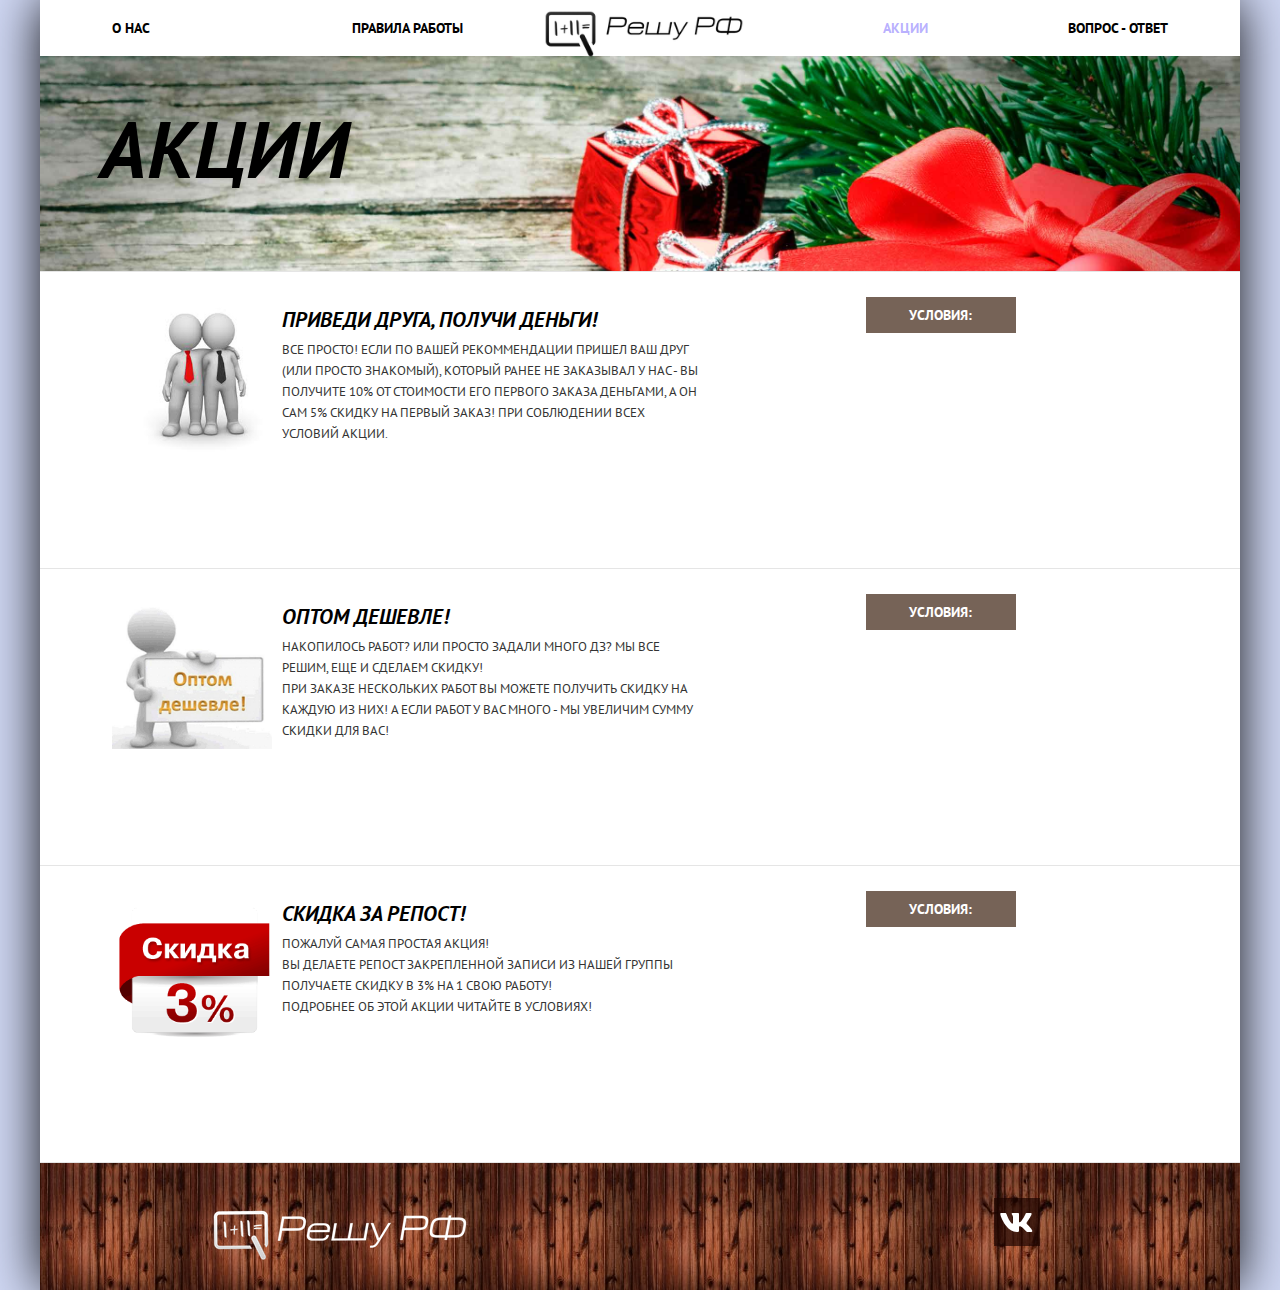
==== stock.html @ e9c898ef "reshurf" ====
<!DOCTYPE html>
<html lang="ru">
  <head>
    <meta charset="utf-8">
    <meta property = "og:image" content = "img/logo-header.png">
   	<meta property="og:image:width" content="55">
	<meta property="og:image:height" content="50">
    <title>Решу РФ</title>
    <link href="https://fonts.googleapis.com/css?family=PT+Sans:400,700&amp;subset=cyrillic" rel="stylesheet">
    <link rel="stylesheet" href="css/normalize.css">
    <link rel="stylesheet" href="css/style_min.css">
  </head>
  <body>
    <div class='container'>
      <header class="main-header">
        <nav class="main-nav">
          <ul class="site-nav">
            <li><a href="index.html">О нас</a></li>
            <li><a href="rules.html">Правила работы</a></li>
            <li><a class="actived">Акции</a></li>
            <li><a href="faq.html">Вопрос - ответ</a></li>
          </ul>
          <div class="main-header-logo">
            <a href="index.html">
              <img src="img/logo-header.png" width="200" height="150" alt="Логотип «Решу РФ»">
            </a>
          </div>
        </nav>
      </header>
      <main class="main-container">
        <h1 class="visually-hidden">Акции</h1>
        <section class="bg-stock">
          <h2>Акции</h2>
        </section>
        <section class="stocks">
          <ul class="stock-list">
            <li class="stock-item">
              <div class="stock-image img-friend">
              </div>
              <div class="stock-info">
                <h2 class="stock-name">Приведи друга, получи деньги!</h2>
                <p>Все просто! Если по вашей рекоммендации пришел ваш друг (или просто знакомый), который ранее не заказывал у нас - вы получите 10% от стоимости его первого заказа деньгами,
                  а он сам 5% скидку на первый заказ! При соблюдении всех условий акции.
                </p>
              </div>
              <div class="stock-details">
                <div class="stock-buttons">
                  <button type="button" class="button button-conditions button-conditions-friend" name="button-conditions">Условия:</button>
                </div>
                <ol class="conditions-stock conditions-stock-friend">
                  <li>Приглашенный ранее не заказывал у нас</li>
                  <li>Приглашенный при обращении четко дал понять, что он от Вас (назвал фио/дал на вас ссылку)</li>
                  <li>Приглашенному выполнили и он сдал работу</li>
                  <li>У Вас открыты ЛС сообщения вконтакте и мы можем Вам написать</li>
                  <li>Акции не суммируются</li>
                </ol>
              </div>
            </li>
            <li class="stock-item">
              <div class="stock-image img-opt">

              </div>
              <div class="stock-info">
                <h2 class="stock-name">Оптом ДЕШЕВЛЕ!</h2>
                <p>Накопилось работ? Или просто задали много ДЗ? Мы все решим, еще и сделаем скидку!<br>
                   При заказе нескольких работ Вы можете получить скидку на каждую из них!
                   А если работ у Вас много - мы увеличим сумму скидки для вас!
                </p>
              </div>
              <div class="stock-details">
                <div class="stock-buttons">
                  <button type="button" class="button button-conditions button-conditions-opt" name="button-conditions">Условия:</button>
                </div>
                <ol class="conditions-stock conditions-stock-opt">
                  <li>Скидка предоставляется при одновременном заказе нескольких работ</li>
                  <li>При заказе 2х курсовых, либо 3х обычных работ (более  дешевых) - скидка 5%</li>
                  <li>При заказе от 5 работ сразу - 10% скидка</li>
                  <li>Если у вас больше 5 работ или сумма работ свыше 7000р - готовы обсудить индивидуальную скидку (не относится к дипломным работам)</li>
                  <li>Акции не суммируются</li>
                </ol>
              </div>
            </li>
            <li class="stock-item">
              <div class="stock-image img-repost">
              </div>
              <div class="stock-info">
                <h2 class="stock-name">Скидка за репост!</h2>
                <p>Пожалуй самая простая акция! <br>
                   Вы делаете репост закрепленной записи из нашей группы получаете скидку в 3% на 1 свою работу! <br>
                   Подробнее об этой акции читайте в условиях!
                </p>
              </div>
              <div class="stock-details">
                <div class="stock-buttons">
                  <button type="button" class="button button-conditions button-conditions-repost" name="button-conditions">Условия:</button>
                </div>
                <ol class="conditions-stock conditions-stock-repost">
                  <li>Скидка предоставляется только на 1 работу</li>
                  <li>Если вы хотите заказать несколько работ - вы можете сами выбрать на какую будет действовать скидка</li>
                  <li>Для получения скидки репост должен висет у вас в первых 3х записях на стене</li>
                  <li>Для получения скидки репост должен висеть на стене минимум 5 дней (эти 5 дней считают и во время выполнения работы)</li>
                  <li>Акции не суммируются</li>
                </ol>
              </div>
            </li>
          </ul>
        </section>
      </main>
      <footer class="main-footer">
        <div class="logo-reshu">
          <a href="#">
              <img src="img/logo-footer.png">
          </a>
        </div>
        <div class="footer-social">
          <div class="social-icon">
            <ul class="social-list">
              <li>
                <a class="social-button" href="https://vk.com/reshu_rf" target="_blank"><span class="visually-hidden">Twitter</span> <svg xmlns="http://www.w3.org/2000/svg" width="34" height="19" viewBox="0 0 34 19" class=""><path fill="#FFF" fill-rule="evenodd" d="M31.5584982,1.28655527 C31.7808894,0.544942969 31.5584984,0 30.500061,0 L27.000061,0 C26.1101263,0 25.6998536,0.470750876 25.4773391,0.989848628 C25.4773391,0.989848628 23.6974695,5.32823432 21.1760494,8.14629935 C20.3603068,8.96204202 19.9894697,9.2215909 19.5445024,9.2215909 C19.3220495,9.2215909 18.9883086,8.96204202 18.9883086,8.22049144 L18.9883086,1.28655527 C18.9883086,0.396620508 18.7417351,0 18.000061,0 L12.500061,0 C11.943929,0 11.6094667,0.413039057 11.6094667,0.804491844 C11.6094667,1.64813371 12.8701151,1.84268735 13.000061,4.21584672 L13.000061,9.36997508 C13.000061,10.5 12.7959847,10.7048772 12.3510173,10.7048772 C11.1644994,10.7048772 8.27829116,6.34711025 6.56650306,1.36068564 C6.23103383,0.391497427 5.89456337,0 5.00006104,0 L1.50006104,0 C0.500061035,0 0.300048828,0.470750876 0.300048828,0.989848628 C0.300048828,1.91687944 1.48662852,6.514814 5.82495248,12.5959115 C8.71714788,16.7488169 12.7920612,19 16.500061,19 C18.7248362,19 19.000061,18.5 19.000061,17.6387517 L19.000061,14.5 C19.000061,13.5 19.2108231,13.3004277 19.9153394,13.3004277 C20.4344371,13.3004277 21.3243719,13.5599766 23.4008863,15.5622989 C25.773984,17.9353966 26.1652206,19 27.500061,19 L31.000061,19 C32.000061,19 32.500061,18.5 32.2116188,17.513278 C31.8959765,16.5298527 30.7629505,15.1030336 29.259531,13.4116541 C28.4437266,12.447589 27.2201126,11.4093935 26.8492755,10.8901723 C26.3301778,10.2228138 26.4785003,9.92610716 26.8492755,9.33287904 C26.8492755,9.33287904 31.1135309,3.32591196 31.5584982,1.28655527 Z"/></svg></a>
              </li>
            </ul>
          </div>
        </div>
      </footer>
    </div>
  <script src="js/script.js"></script>
  </body>
</html>
---- css/style_min.css ----
body{margin:0;padding:0;font-family:"PT Sans",Arial,sans-serif;font-size:14px;line-height:26px;font-weight:400;color:#000;text-transform:uppercase;background-color:#cfd7f3}.container{position:relative;max-width:1200px;min-width:768px;margin:0 auto;background-color:#fff;-webkit-box-shadow:0 0 20px -3px #000101;box-shadow:0 0 50px -2px #000101}a{text-decoration:none}img{max-width:100%;height:auto}svg{fill:currentColor}.visually-hidden:not(:focus):not(:active),input[type=checkbox].visually-hidden,input[type=radio].visually-hidden{position:absolute;width:1px;height:1px;margin:-1px;border:0;padding:0;white-space:nowrap;-webkit-clip-path:inset(100%);clip-path:inset(100%);clip:rect(0 0 0 0);overflow:hidden}.button{font:inherit;text-align:center;color:#fff;font-weight:700;text-transform:uppercase;cursor:pointer;border:0}.stock-buttons{padding:0;margin:0 auto;width:150px}.button-conditions{width:100%;padding:5px 0;margin:0 auto 10px;background-color:#766357}.button-conditions:hover{background-color:#604e43}.button-conditions:active{background-color:#503e33;color:rgba(255,255,255,.3)}.conditions-stock{width:100%;min-height:200px;-webkit-transform-origin:0% 0%;-ms-transform-origin:0% 0%;transform-origin:0% 0%;-webkit-transition:-webkit-transform .5s;-o-transition:transform .5s;transition:transform .5s;transition:transform .5s,-webkit-transform .5s}.hidden-conditions{-webkit-transform:rotateX(90deg);transform:rotateX(90deg)}.button-find,.button-write-admin{width:458px;height:58px;font-size:21px;line-height:26px;background-color:#81b3d2}.button-write-admin{position:absolute;bottom:0;left:0;right:0;margin:0 auto;background-color:#359a3f;width:100%;height:100%;padding:30px;-webkit-box-sizing:border-box;box-sizing:border-box}.button-write-admin:hover{background-color:#157b1c}.button-write-admin:active{background-color:#38632c;color:rgba(255,255,255,.3)}.button-booking:hover{background-color:#604e43}.button-booking:active{background-color:#503e33;color:rgba(255,255,255,.3)}.button-find:hover,.button-more:hover{background-color:#669ec0}.button-find:active,.button-more:active{background-color:#5496bd;color:rgba(255,255,255,.3)}.main-nav{position:relative;width:100%;height:56px;font-size:14px;color:#000;line-height:26px;vertical-align:center}.site-nav{display:-webkit-box;display:-ms-flexbox;display:flex;-webkit-box-pack:start;-ms-flex-pack:start;justify-content:flex-start;margin:0;padding:15px 0;list-style:none}.site-nav li{width:20%;margin:0;padding:0}.site-nav li:nth-child(1),.site-nav li:nth-child(2){text-align:left}.site-nav li:nth-child(1){margin-left:6%}.site-nav li:nth-child(2){margin-right:8%}.site-nav li:nth-child(3),.site-nav li:nth-child(4){text-align:right}.main-header-logo{width:210px;height:50px;position:absolute;top:0;left:42%;z-index:1;padding-top:10px}.site-nav a{font-weight:700;color:#000}.site-nav a:hover{color:#81b3d2}.site-nav a:active{color:rgba(0,0,0,.3)}.site-nav .actived{color:rgba(154,142,254,.7)}.reshu,.reshu:after{background-repeat:no-repeat}.reshu{padding-top:77px;padding-bottom:72px;background-color:#8f827f;-webkit-box-sizing:border-box;box-sizing:border-box;background-image:url(../img/bg-reshu5.jpg);background-size:cover;position:relative}.reshu:after{content:"";position:absolute;bottom:0;left:0;width:100%;height:57px;background-image:url(../img/bg-reshu-decor.png);background-size:100% 100%}.reasons,.reshu,h1{text-align:center}h1{margin-top:60px;font-size:21px;font-weight:700;margin-bottom:26px}.reasons{color:#333;margin-bottom:-8px}.reason-list{list-style:none}.features-list,.rating-star,.sorting,.stock-list{list-style:none;margin:0;padding:0}.reason-image,.reason-list{display:-webkit-box;display:-ms-flexbox;display:flex}.reason-list{margin:58px 0 0;padding:0;-ms-flex-wrap:wrap;flex-wrap:wrap}.reason-image{color:#fff;background-color:#81b3d2;background-image:url(../img/bg-reason.jpg);background-repeat:repeat;width:100%;min-height:258px}.reason-item{width:33.333333%;background-color:#eee;padding-top:25px;padding-bottom:50px;-webkit-box-sizing:border-box;box-sizing:border-box}.reason-item-number{position:relative;width:50px;margin:0 auto 20px;padding:0}.reason-item-number p{padding:2px 0;margin:0}.reason-for-vk{font-weight:700;color:#666bf5}.reason-for-vk:hover{color:#00bcf5}.reason-for-vk:active{color:#0236ab}.reason-item-number p::after,.reason-item-number p::before{content:"";position:absolute;top:50%;height:1px;width:10px;background-color:#979797}.reason-item-number p::before{left:0}.reason-item-number p::after{right:0}.reason-white-number p::after,.reason-white-number p::before{background-color:#fff}.reason-item h3{margin-left:31%;margin-right:31%}.reason-item p{margin-left:15%;margin-right:15%}.reason-one-image{background-image:url(../img/special.jpg);background-repeat:no-repeat;background-size:cover;margin:0;padding:0;width:66.66666%}.reason-blue{line-height:21px;text-align:center;width:33.333333%;padding-top:30px;padding-bottom:58px;-webkit-box-sizing:border-box;box-sizing:border-box}.reason-blue-one h3,.reason-blue-two h3{font-size:21px;font-weight:700;margin-left:31%;margin-right:31%}.reason-blue-one p{margin:0 14% 0 13%}.reason-blue-two p{margin:0 12%}.reason-two-image{background-image:url(../img/chat.jpg);background-repeat:no-repeat;background-size:cover;margin:0;padding:0;width:66.666666%}.reason-list li:not(:nth-child(1)){-webkit-box-ordinal-group:3;-ms-flex-order:2;order:2}.reason-list li:nth-child(6){-webkit-box-ordinal-group:2;-ms-flex-order:1;order:1}.features-list{display:-webkit-box;display:-ms-flexbox;display:flex}.feature-item{position:relative;width:33.333333%;padding-top:140px;padding-bottom:70px;-webkit-box-sizing:border-box;box-sizing:border-box}.feature-item h3{margin-bottom:25px}.feature-item p{margin-left:14%;margin-right:14%}.reshu-safeguard p{text-align:left}.feature-item::before{content:"";position:absolute;top:58px;left:0;right:0;margin:0 auto;width:75px;height:75px;background-repeat:no-repeat}.feature-item.reshu-experience::before{background-image:url(../img/icon-experience.png);background-size:cover;background-position:top center}.feature-item.reshu-mission::before,.feature-item.reshu-safeguard::before{background-image:url(../img/icon-mission.png);background-size:cover;background-position:top center}.feature-item.reshu-safeguard::before{background-image:url(../img/icon-safeguard.png)}.features-item{width:100%}.features-item,.reason-item{color:#333;text-align:center;line-height:21px}.stock-info p{color:#333;line-height:21px}.features-item h3,.reason-item h3{font-size:21px;font-weight:700}.price{-webkit-box-sizing:border-box;box-sizing:border-box;width:100%;margin:0;padding:0 0 30px}.price-title{text-align:center;margin:0;padding:20px 0}.price-list{margin:0 auto;border-collapse:collapse;width:85%}.price-list th{border:2px solid #000;text-align:center;font-size:15px;padding:10px}.price-list td{border:1px solid #000;padding:5px 10px 5px 5px}.price-list .price-number{width:5%;text-align:center}.price-list .price-name{width:20%}.price-list .price-master{width:60%}.price-list .price-cost{width:15%;text-align:center}.comments{padding:0 6%;position:relative;min-height:600px;background-color:#eee}.comments .comments-slide{position:absolute;width:78%;left:12%;display:none}input#coursework:checked~.rules-bg .coursework,input#first-comment:checked~.first-comment,input#online-work:checked~.rules-bg .online-work,input#second-comment:checked~.second-comment,input#slide-all-rules:checked~.rules-bg .all-rules,input#therd-comment:checked~.therd-comment{display:block}.comments-row{display:-webkit-box;display:-ms-flexbox;display:flex;width:100%;border-bottom:2px solid gray}.comments h2{text-align:center;font-size:30px;margin:0;padding:20px 0}.comments input{text-align:center;width:25px;height:25px;margin-right:30px;background-color:#00f}.comments-container{padding:0 440px}.comments-photo{width:150px}.comments .photo{width:150px;height:100px;background-size:contain;background-repeat:no-repeat}.svetlana-photo{background-image:url(../img/ava_svetlana.jpg)}.comments .bernyakov-photo{background-image:url(../img/ava_bernyakov.jpg);background-size:cover}.comments .istomin-photo{background-image:url(../img/ava_istomin.jpg);background-size:cover}.comments .muhin-photo{background-image:url(../img/ava_muhin.jpg);background-size:cover}.comments .makedonskaya-photo{background-image:url(../img/ava_makedonskaya.jpg)}.comments .kotov-photo{background-image:url(../img/ava_kotov.jpg)}.comments .bazenova-photo{background-image:url(../img/ava_bazenova.jpg);background-size:cover}.comments .konovskoy-photo{background-image:url(../img/ava_konovskoy.jpg);background-size:cover}.comments .semenenko-photo{background-image:url(../img/ava_semenenko.jpg);background-size:cover}.booking h3,.comments-photo p{margin:0;font-weight:700;text-align:center}.comments-photo p{padding-top:5px;font-style:italic;text-transform:none;font-size:17px}.comments-text{padding:5px 5% 0;font-size:16px;text-transform:none}.booking{padding-top:51px;margin-bottom:50px;-webkit-box-sizing:border-box;box-sizing:border-box}.booking-button{position:relative;display:block;margin:0 auto;width:568px;height:86px}.booking h3{font-size:30px;line-height:36px}.booking p{color:#333;text-align:center;margin-top:22px;margin-bottom:45px}.bg-rules{color:#fff;min-height:215px;padding-top:70px;background-color:#414a51;background-image:url(../img/rules.jpg);background-repeat:no-repeat;background-size:100% 160%;-webkit-box-sizing:border-box;box-sizing:border-box}.rules{width:100%;min-height:550px;padding-top:20px;text-align:center}.rules>input{display:none}.rules>input+label{display:inline-block;border-radius:8px;padding:5px 20px;font-size:20px;background:rgba(220,220,220,.8);color:#000;cursor:pointer;position:relative;margin:0 7% 0 auto;-webkit-transition:background .8s ease-out 0s;-o-transition:background .8s ease-out 0s;transition:background .8s ease-out 0s}.rules>input+label:hover{background:rgba(250,250,250,.8);color:#000}.rules>input:checked+label{background:rgba(90,90,90,.8);color:#fff}.rules>input+label:nth-child(6){margin-right:0}.rules-bg{position:relative;width:100%;min-height:550px;padding-top:20px;background-image:url(../img/rules-text-bg.jpg);background-repeat:no-repeat;background-size:cover;background-color:#c9bb8c;margin-top:50px;text-transform:none}.bg-stock h2,.rules-bg>div{text-align:left;font-weight:700;color:#000}.rules-bg>div{position:absolute;padding-left:20px;top:50px;left:0;right:0;bottom:0;display:none;font-size:17px}.bg-stock,.stock-list{-webkit-box-sizing:border-box;box-sizing:border-box}.bg-stock{color:#fff;min-height:215px;padding-top:80px;background-color:#414a51;background-image:url(../img/bg-stock.jpg);background-repeat:no-repeat;background-size:cover}.bg-stock h2{margin:0;padding:0 0 0 5%;font-style:italic;font-size:80px}.stock-list{-ms-flex-wrap:wrap;flex-wrap:wrap}.stock-list li{width:100%;padding:0 6%}.stock-item,.stock-list{display:-webkit-box;display:-ms-flexbox;display:flex}.stock-list>li{border-top:1px solid #e5e5e5;padding-top:25px;padding-bottom:25px;-webkit-box-sizing:border-box;box-sizing:border-box}.stock-list>li:last-child{border-bottom:1px solid #e5e5e5}.stock-image{margin-top:10px;width:160px;height:145px}.stock-info{display:-webkit-box;display:-ms-flexbox;display:flex;-webkit-box-orient:vertical;-webkit-box-direction:normal;-ms-flex-direction:column;flex-direction:column;margin-left:10px;height:auto;-webkit-box-flex:1;-ms-flex-positive:1;flex-grow:1}.stock-info h2{margin:10px 0 0;padding:0;font-style:italic}.stock-info p{margin-top:6px;display:inline-block;vertical-align:middle;text-align:left;font-size:13px}.stock-details{width:43%}.stock-details ol{font-size:13px;text-transform:none;background:#efefef;-webkit-box-shadow:inset 3px 3px 10px #7d8e8f;box-shadow:inset 3px 3px 10px #7d8e8f;padding:0 20px}.conditions-stock li{padding:0}.conditions-stock-hide{display:none}.stock-info{display:inline-block;vertical-align:middle;width:100px;margin-right:14px}.stock-list .img-friend{background-image:url(../img/friends.jpg);background-repeat:no-repeat;background-size:cover}.bg-faq,.stock-list .img-opt,.stock-list .img-repost{background-image:url(../img/opt.jpg);background-repeat:no-repeat;background-size:cover}.bg-faq,.stock-list .img-repost{background-image:url(../img/repost.png)}.bg-faq{color:#fff;min-height:215px;padding-top:80px;background-color:#414a51;background-image:url(../img/faq.jpg);background-size:100% 130%;-webkit-box-sizing:border-box;box-sizing:border-box}.faq{padding:0 10%;min-height:400px}.faq h2{text-align:center;font-size:30px;padding:25px 0}.faq-checkbox,.faq-checkbox+label~div{display:none}.faq-checkbox+label{border-bottom:1px dotted #b9b1fe;padding:0;color:#000;cursor:pointer;display:inline-block}.faq-checkbox:checked+label{color:#7b7e86;border-bottom:0}.faq-checkbox:checked+label+div{display:block;background:#efefef;-webkit-box-shadow:inset 3px 3px 10px #7d8e8f;box-shadow:inset 3px 3px 10px #7d8e8f;padding:10px 0;margin-bottom:20px}.faq-answer{text-transform:none}.faq label:last-of-type{margin-bottom:15px}.faq-answer p{padding:0 2%}.faq-answer a{color:#5515f1;font-style:italic}.faq-answer a:hover{border-bottom:1px dashed #5538ca}.faq-answer dl{padding:0 5%}.main-footer{display:-webkit-box;display:-ms-flexbox;display:flex;background-image:url(../img/bg-reason.jpg);background-repeat:repeat;background-color:#776458;-webkit-box-pack:justify;-ms-flex-pack:justify;justify-content:space-around;height:127px;-webkit-box-sizing:border-box;box-sizing:border-box}.logo-reshu{width:33.3333333%;padding-top:45px;font-size:21px;color:#000;font-weight:700;text-align:center}.footer-social{width:33.333333%;text-align:center;-webkit-box-sizing:border-box;box-sizing:border-box}.footer-social ul,.social-button{display:-webkit-box;display:-ms-flexbox;display:flex}.footer-social ul{margin:0 auto;padding:0;-ms-flex-wrap:wrap;flex-wrap:wrap;-webkit-box-pack:justify;-ms-flex-pack:justify;justify-content:space-between;width:200px}.main-footer .social-list{list-style:none;text-align:center;margin-top:35px;-webkit-box-pack:end;-ms-flex-pack:end;justify-content:flex-end}.social-button{-webkit-box-align:center;-ms-flex-align:center;align-items:center;-webkit-box-pack:center;-ms-flex-pack:center;justify-content:center;width:46px;height:48px;background-color:rgba(28,4,0,.7)}.social-button:focus,.social-button:hover{background-color:#669ec0}.social-button:active{background-color:#5496bd}.social-button:active path{fill:#88b6d1}.social-list a{color:#000}
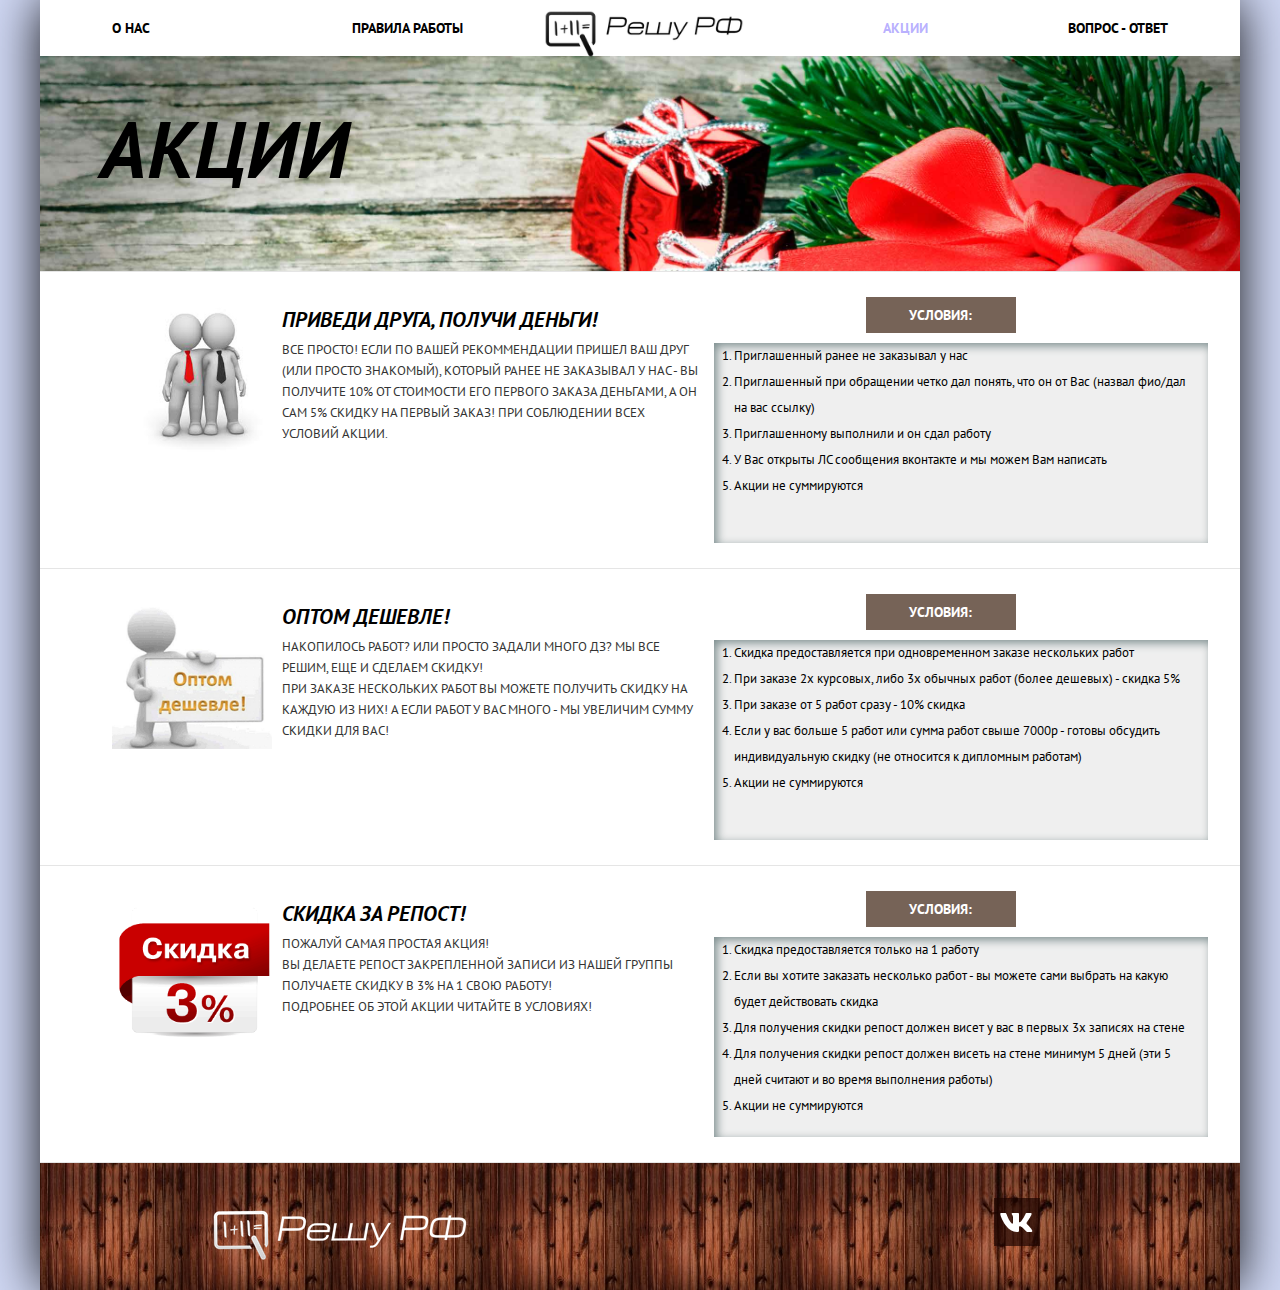
==== commit f5dba01c: "test1" ====
--- a/stock.html
+++ b/stock.html
@@ -11,6 +11,7 @@
     <link rel="stylesheet" href="css/style_min.css">
   </head>
   <body>
+    <script src="js/script.js"></script>
     <div class='container'>
       <header class="main-header">
         <nav class="main-nav">
@@ -123,6 +124,6 @@
         </div>
       </footer>
     </div>
-  <script src="js/script.js"></script>
+  
   </body>
 </html>
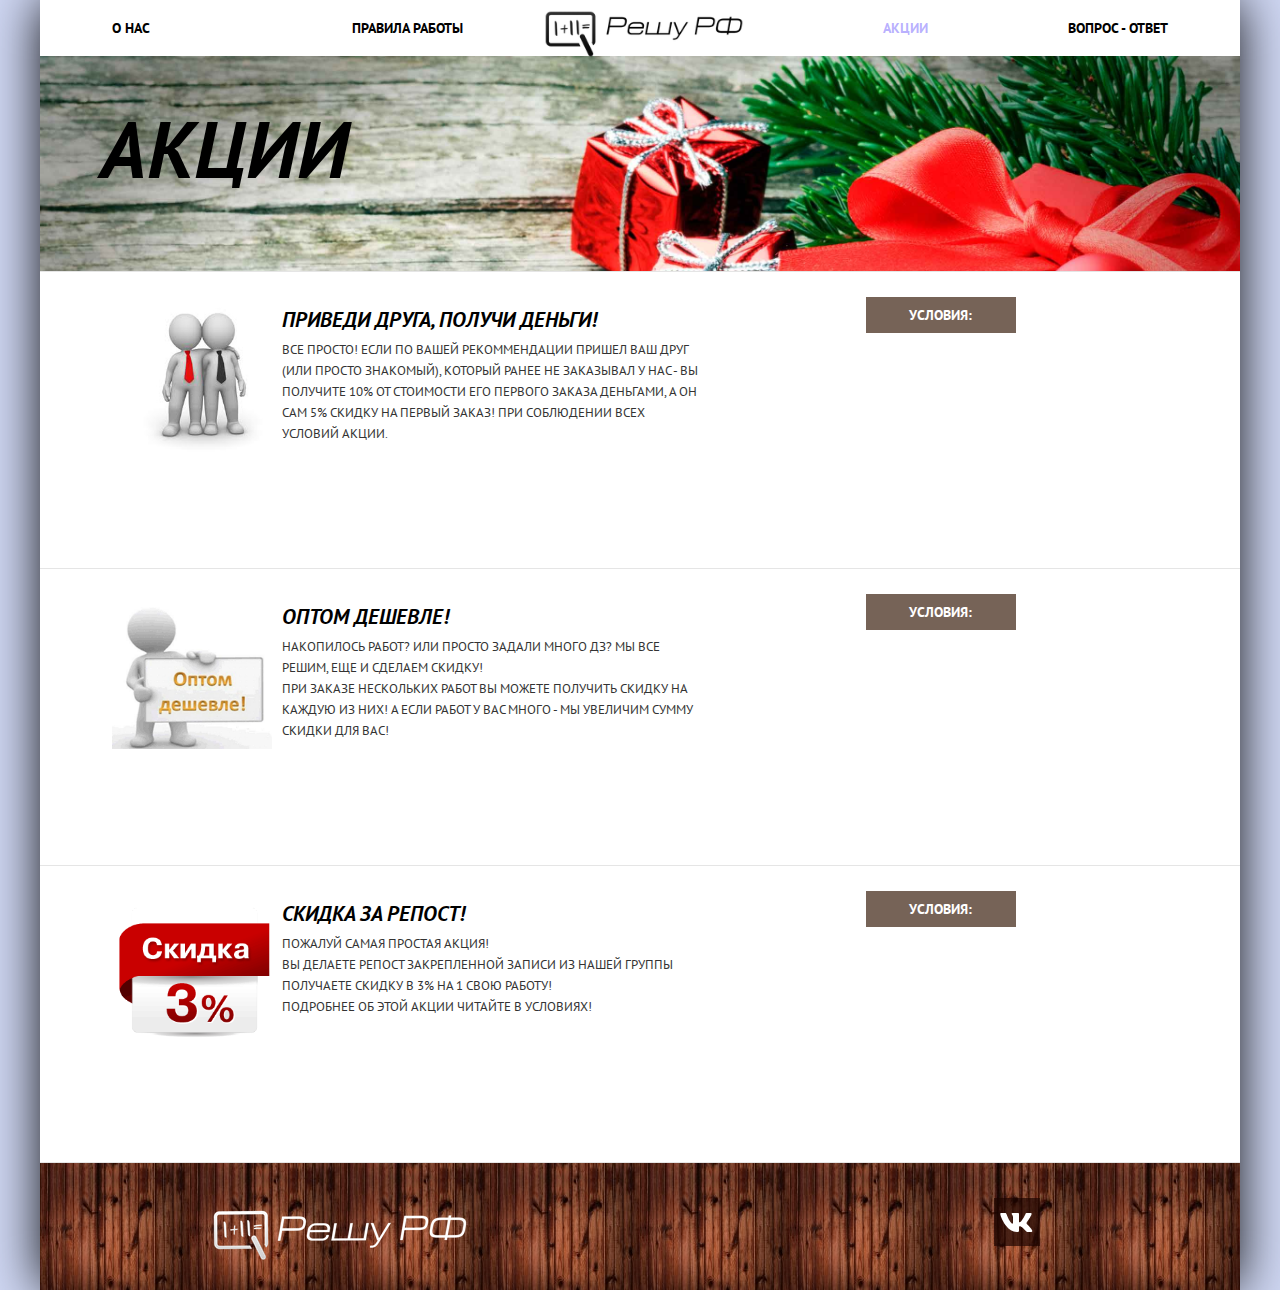
==== commit 8e71b25f: "test2" ====
--- a/stock.html
+++ b/stock.html
@@ -11,7 +11,7 @@
     <link rel="stylesheet" href="css/style_min.css">
   </head>
   <body>
-    <script src="js/script.js"></script>
+    
     <div class='container'>
       <header class="main-header">
         <nav class="main-nav">
@@ -124,6 +124,6 @@
         </div>
       </footer>
     </div>
-  
+  <script src="js/script.js"></script>
   </body>
 </html>
